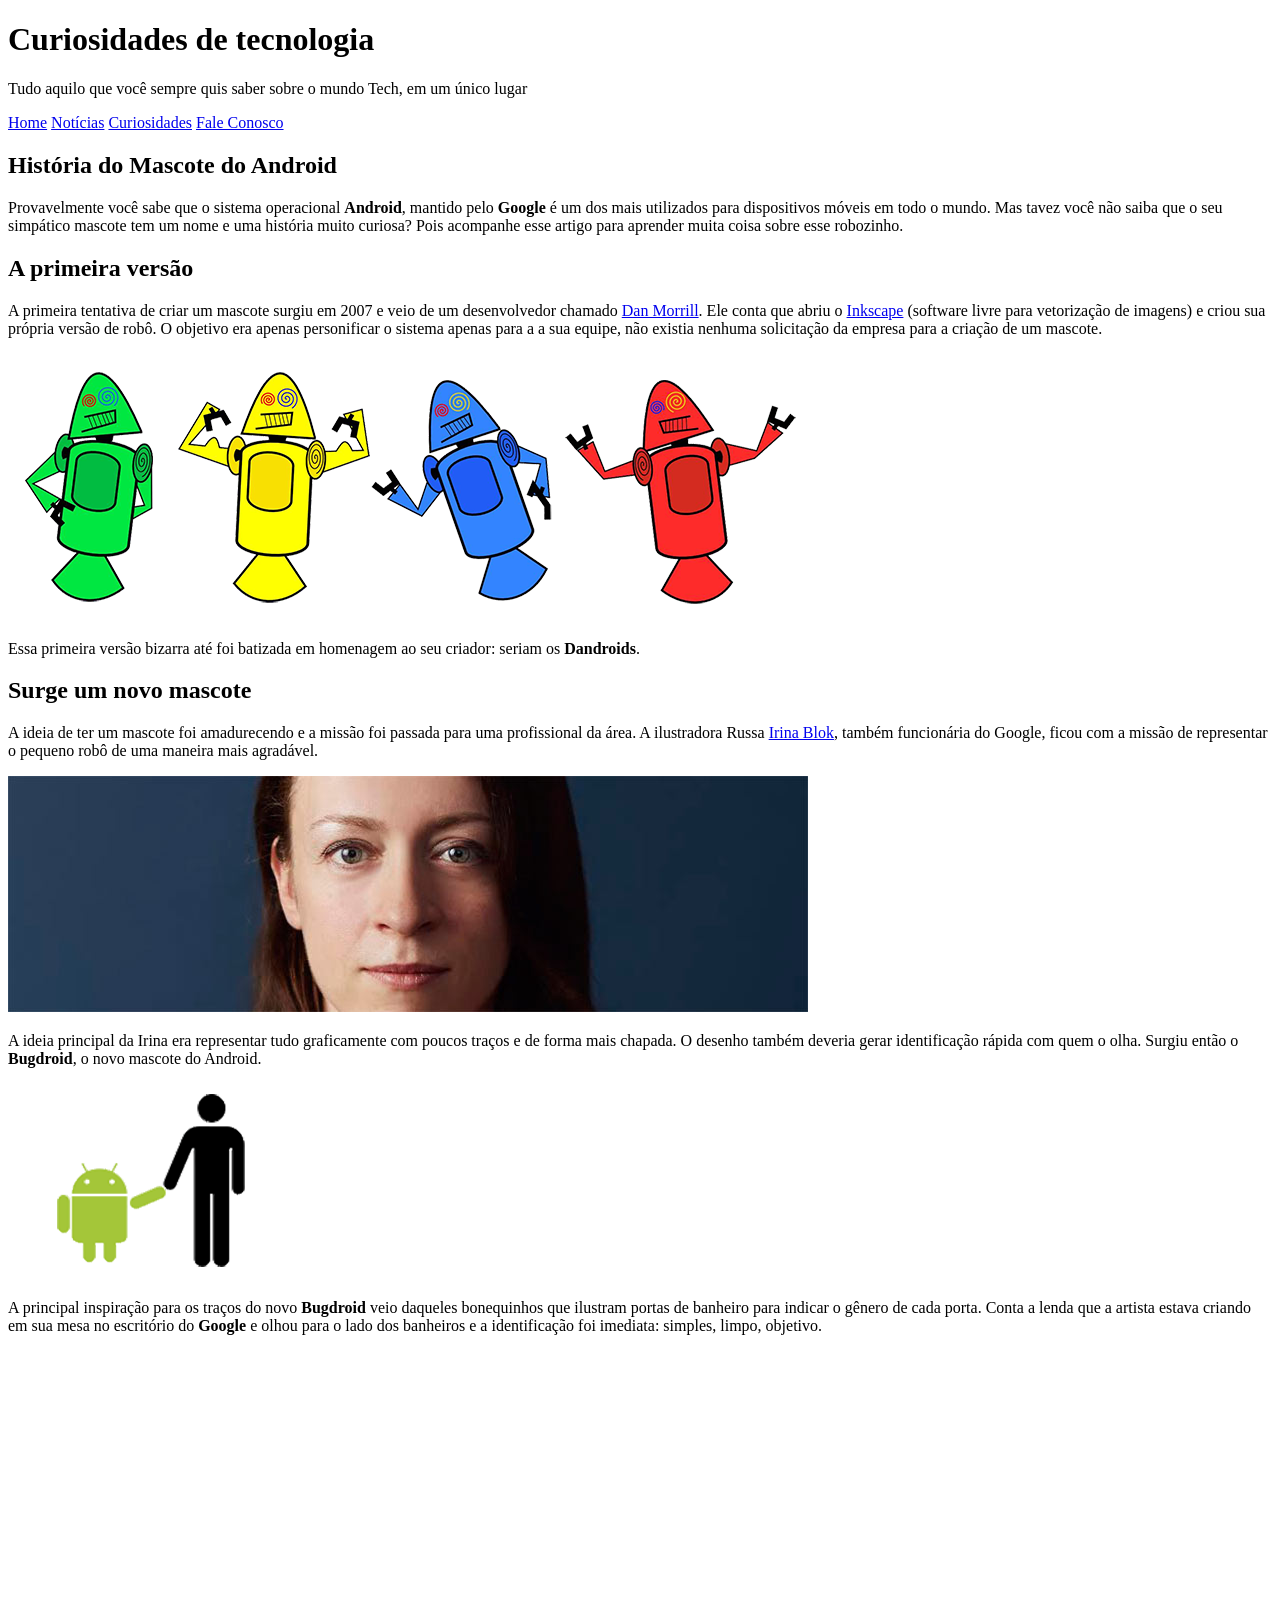
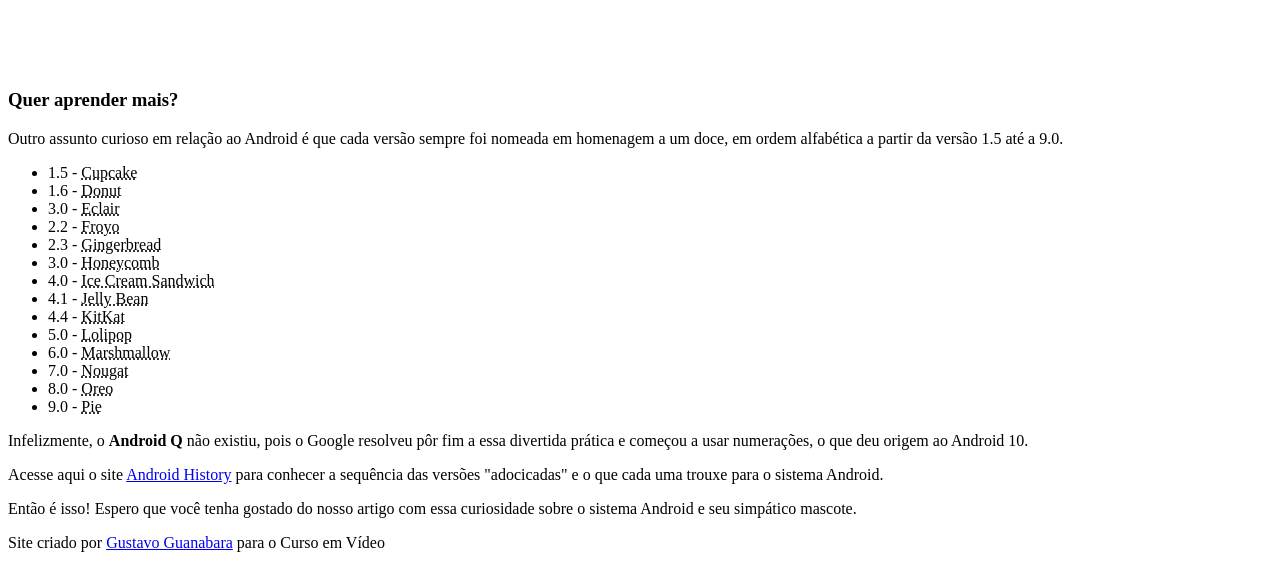
==== index.html @ e2269ea3 "Rename desafio.html to index.html" ====
<!DOCTYPE html>
<html lang="pt-BR">

<head>
    <meta charset="UTF-8">
    <meta name="viewport" content="width=device-width, initial-scale=1.0">
    <title>Como surgiu o mascote android?</title>
    <link rel="shortcut icon" href="imagens/favicon.ico" type="image/x-icon">
    <link rel="stylesheet" href="style/style.css">
</head>

<body>
    <header>
        <h1>Curiosidades de tecnologia</h1>
        <p>Tudo aquilo que você sempre quis saber sobre o mundo Tech, em um único lugar</p>
    </header>
    <nav>
        <a href="#">Home</a>
        <a href="#">Notícias</a>
        <a href="#">Curiosidades</a>
        <a href="#">Fale Conosco</a>
    </nav>
    <main>
        <article>
            <h1>História do Mascote do Android</h1>
            <p>

                Provavelmente você sabe que o sistema operacional <strong>Android</strong>, mantido pelo
                <strong>Google</strong> é um dos mais utilizados
                para
                dispositivos móveis em todo o mundo. Mas tavez você não saiba que o seu simpático mascote tem um nome e
                uma
                história muito curiosa? Pois acompanhe esse artigo para aprender muita coisa sobre esse robozinho.
            </p>
            <h2>
                A primeira versão
            </h2>

            <p>
                A primeira tentativa de criar um mascote surgiu em 2007 e veio de um desenvolvedor chamado <a
                    href="https://androidcommunity.com/dan-morrill-shows-us-the-android-mascot-that-almost-was-20130103/"
                    target="_blank" class="externo">Dan Morrill</a>.
                Ele
                conta que abriu o <a href="https://inkscape.org/release/inkscape-1.4.2/windows/64-bit/exe/dl/"
                    target="_blank" class="externo">Inkscape</a> (software livre para vetorização de imagens) e criou sua própria versão
                de
                robô.
                O objetivo era apenas personificar o sistema apenas para a a sua equipe, não existia nenhuma solicitação
                da
                empresa para a criação de um mascote.
            </p>
            <picture>
                <source media="(max-width:670px)" srcset="imagens/dan-droids-pq.png">

                <img src="imagens/dan-droids.png" alt="Primeiro mascote do Android">
            </picture>

            <p>Essa primeira versão bizarra até foi batizada em homenagem ao seu criador: seriam os
                <strong>Dandroids</strong>.
            </p>

            <h2>Surge um novo mascote</h2>

            <p>
                A ideia de ter um mascote foi amadurecendo e a missão foi passada para uma profissional da área. A
                ilustradora Russa <a href="https://www.irinablok.com/" target="_blank" class="externo">Irina Blok</a>, também
                funcionária do Google, ficou com a missão de representar o pequeno
                robô
                de uma maneira mais agradável.
            </p>

            <picture>
                <source media="(max-width:670px)" srcset="imagens/irina-blok-pq.jpg">
            
                <img src="imagens/irina-blok.jpg" alt="Irina Blok, criadora do Bugdroid">
            </picture>

            <p>
                A ideia principal da Irina era representar tudo graficamente com poucos traços e de forma mais chapada.
                O
                desenho também deveria gerar identificação rápida com quem o olha. Surgiu então o<strong>
                    Bugdroid</strong>, o novo
                mascote
                do Android.
            </p>

            <img src="imagens/bugdroid.png" class="pequena" alt="Bugdroid">

            <p>
                A principal inspiração para os traços do novo <strong>Bugdroid </strong>veio daqueles bonequinhos que
                ilustram portas de
                banheiro para indicar o gênero de cada porta. Conta a lenda que a artista estava criando em sua mesa no
                escritório do <strong>Google</strong> e olhou para o lado dos banheiros e a identificação foi imediata:
                simples, limpo,
                objetivo.
            </p>

            <div class="video">
                <iframe width="560" height="315" src="https://www.youtube.com/embed/l2UDgpLz20M?si=MH_3uFofyjD0m6LO"
                    title="YouTube video player" frameborder="0"
                    allow="accelerometer; autoplay; clipboard-write; encrypted-media; gyroscope; picture-in-picture; web-share"
                    referrerpolicy="strict-origin-when-cross-origin" allowfullscreen></iframe>
            </div>

            <aside>
                <h3>Quer aprender mais?</h3>
                <p>
                    Outro assunto curioso em relação ao Android é que cada versão sempre foi nomeada em homenagem a um
                    doce, em
                    ordem alfabética a partir da versão 1.5 até a 9.0.
                </p>
                <ul>
                    <li>1.5 - <abbr title="Bolo de copo">Cupcake</abbr></li>
                    <li>1.6 - <abbr title="Rosquinha">Donut</abbr></li>
                    <li>3.0 - <abbr title="Bomba">Eclair</abbr></li>
                    <li>2.2 - <abbr title="Iogurte congelado">Froyo</abbr></li>
                    <li>2.3 - <abbr title="Biscoito de gengibre">Gingerbread</abbr></li>
                    <li>3.0 - <abbr title="Favo de mel">Honeycomb</abbr></li>
                    <li>4.0 - <abbr title="Sanduíche de sorvete">Ice Cream Sandwich</abbr></li>
                    <li>4.1 - <abbr title="Jujuba">Jelly Bean</abbr></li>
                    <li>4.4 - <abbr title="KitKat">KitKat</abbr></li>
                    <li>5.0 - <abbr title="Pirulito">Lolipop</abbr></li>
                    <li>6.0 - <abbr title="Marshmallow">Marshmallow</abbr></li>
                    <li>7.0 - <abbr title="Torrone">Nougat</abbr></li>
                    <li>8.0 - <abbr title="Oreo">Oreo</abbr></li>
                    <li>9.0 - <abbr title="Torta">Pie</abbr></li>
                </ul>
                <p>
                    Infelizmente, o <strong>Android Q</strong> não existiu, pois o Google resolveu pôr fim a essa
                    divertida prática e
                    começou a
                    usar numerações, o que deu origem ao Android 10.
                </p>

                <p>
                    Acesse aqui o site <a href="https://www.android.com/why-android/" target="_blank">Android
                        History</a> para conhecer a sequência das versões "adocicadas" e o que cada
                    uma
                    trouxe para o sistema Android.
                </p>

            </aside>
            <p>
                Então é isso! Espero que você tenha gostado do nosso artigo com essa curiosidade sobre o sistema Android
                e
                seu simpático mascote.
            </p>

        </article>
    </main>
    <footer>
        <p>Site criado por <a href="https://gustavoguanabara.github.io/" target="_blank">Gustavo Guanabara</a> para o
            Curso em Vídeo</p>
    </footer>

</body>

</html>
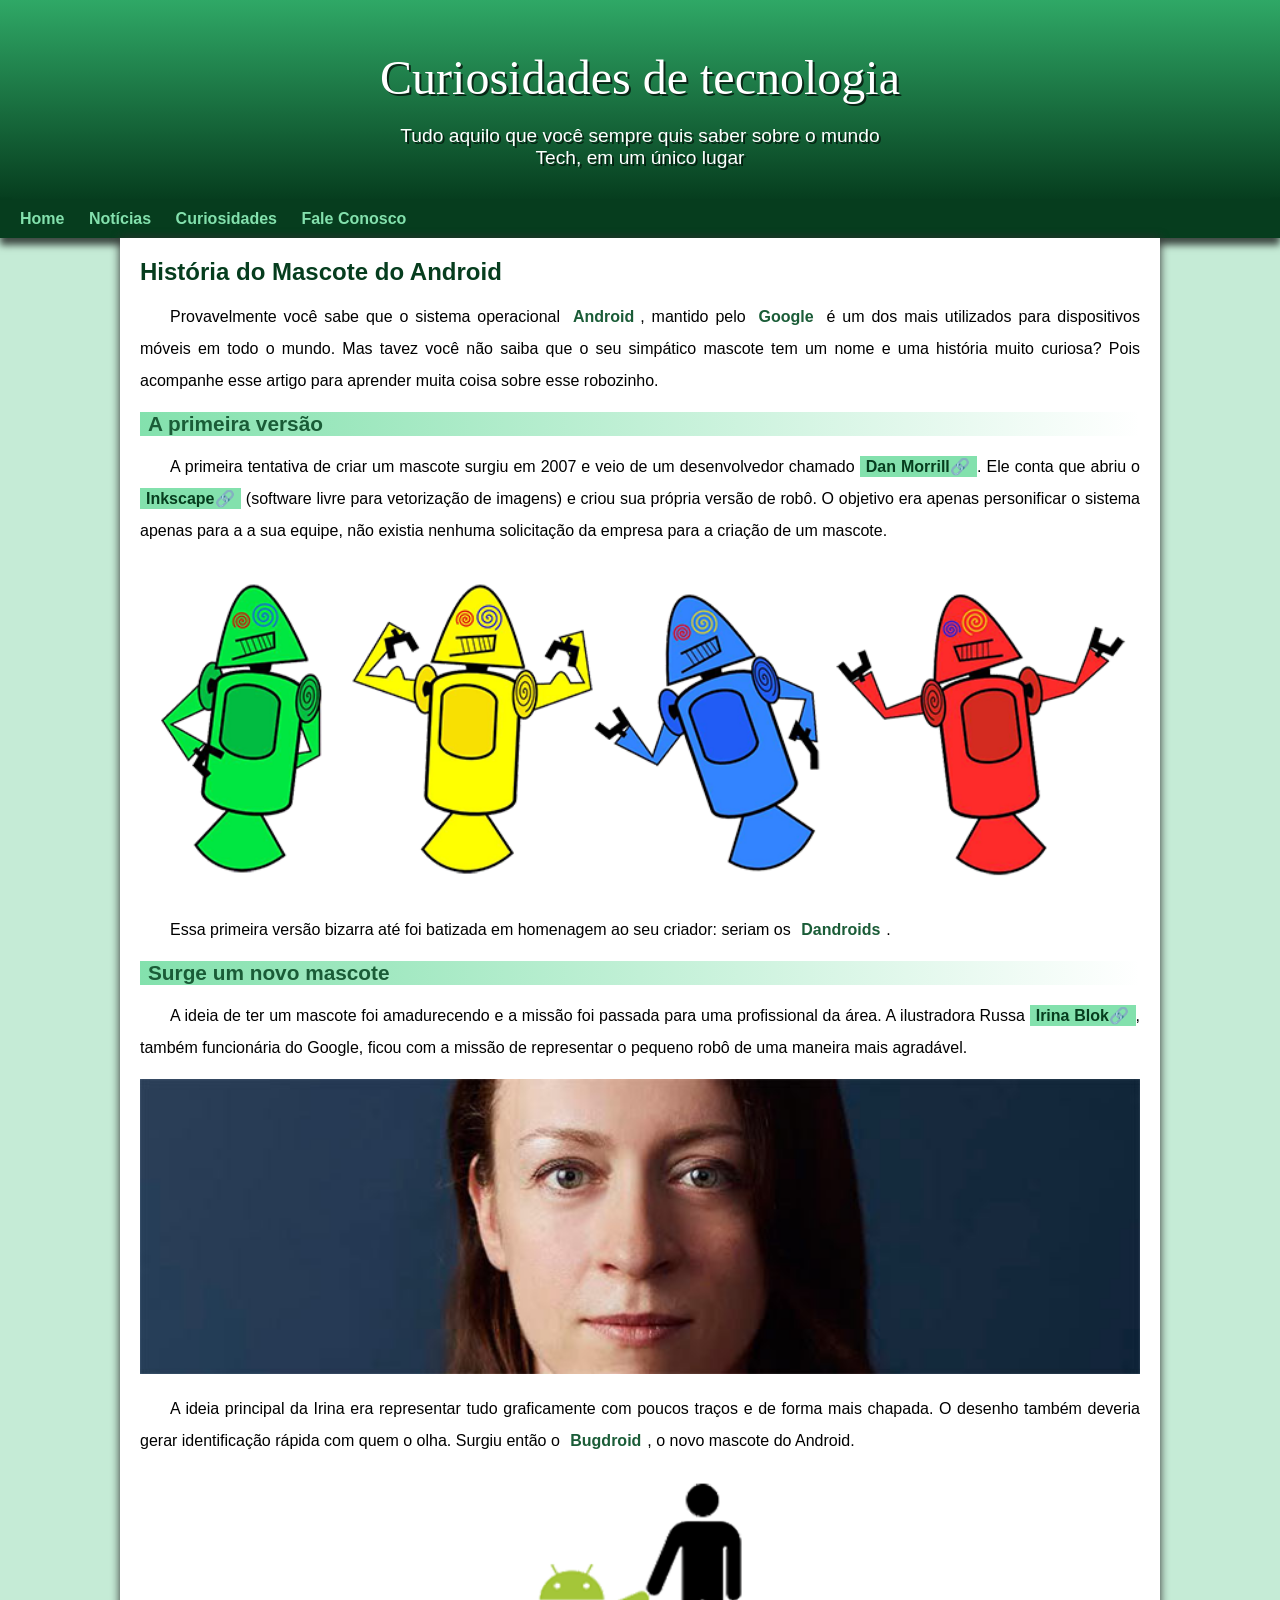
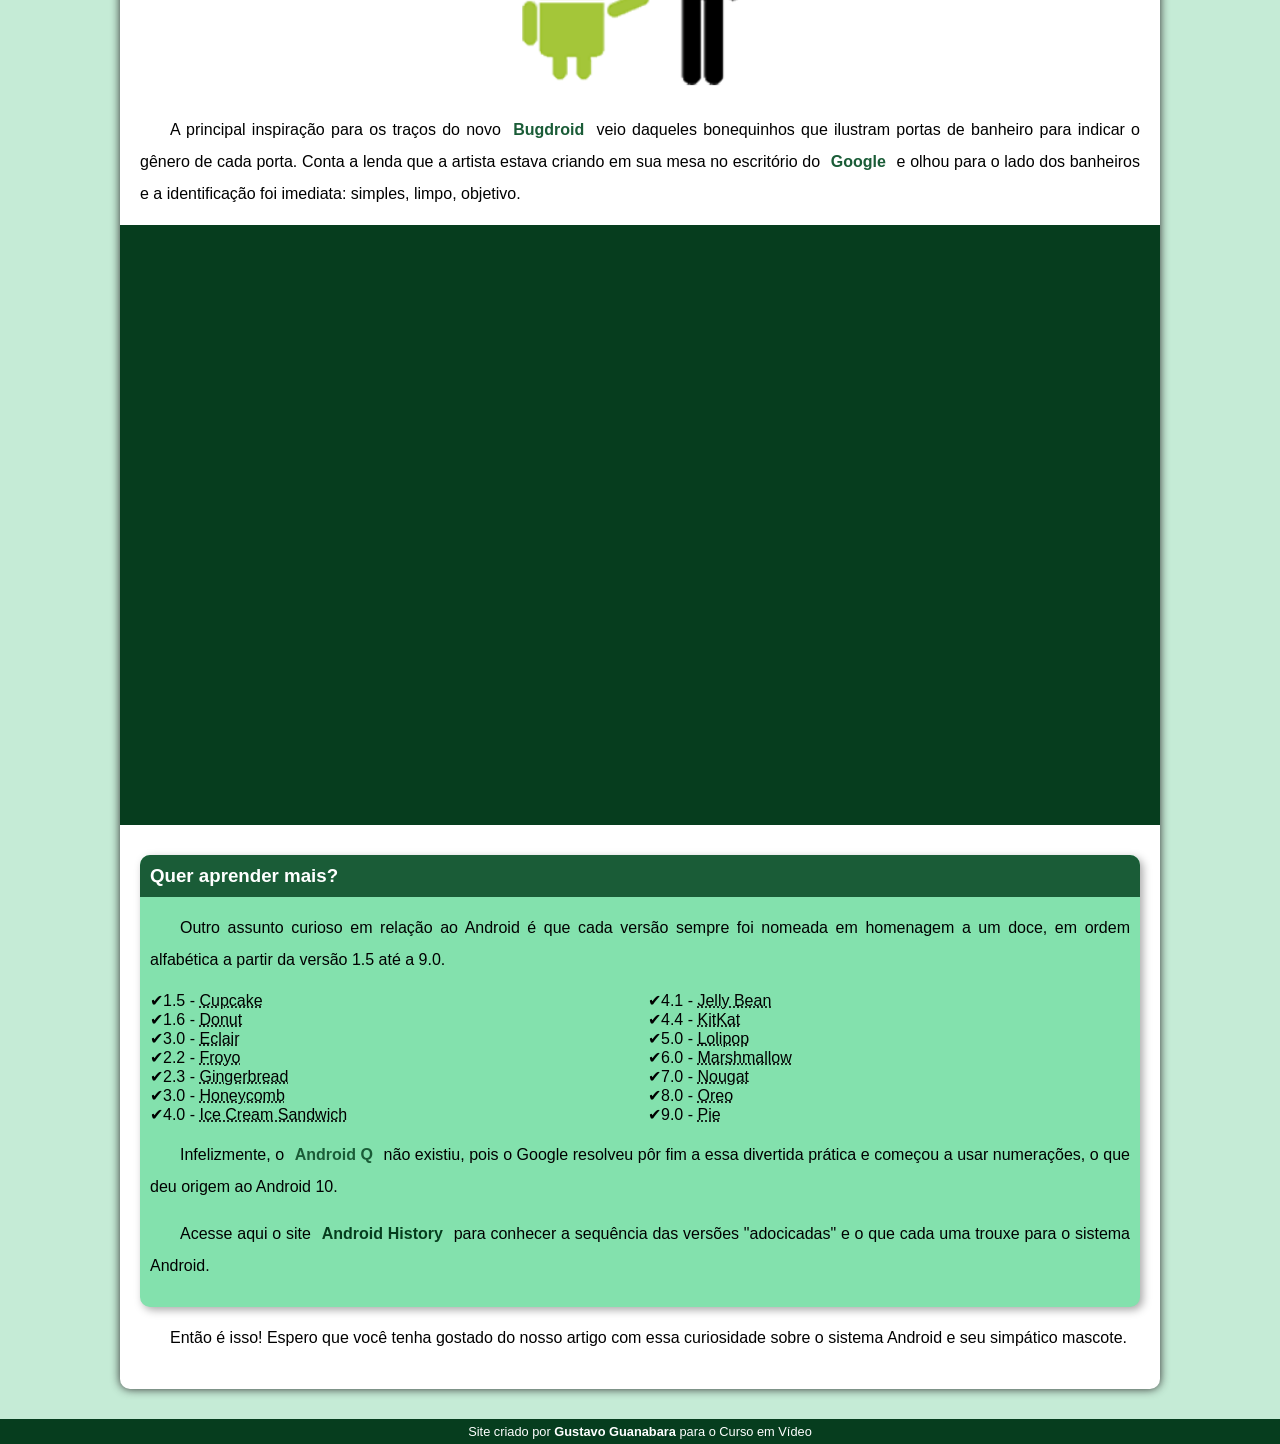
==== commit ab4e45ea: "Update index.html" ====
--- a/index.html
+++ b/index.html
@@ -6,7 +6,7 @@
     <meta name="viewport" content="width=device-width, initial-scale=1.0">
     <title>Como surgiu o mascote android?</title>
     <link rel="shortcut icon" href="imagens/favicon.ico" type="image/x-icon">
-    <link rel="stylesheet" href="style/style.css">
+    <link rel="stylesheet" href="style.css">
 </head>
 
 <body>
--- a/style.css
+++ b/style.css
@@ -0,0 +1,195 @@
+@charset "UTF-8";
+
+@import url('https://fonts.googleapis.com/css2?family=Bebas+Neue&display=swap');
+
+
+:root {
+    --cor0: #c5ebd6; 
+    --cor1: #83e1ad; 
+    --cor2: #3ddc84; 
+    --cor3: #2fa866; 
+    --cor4: #1a5c37; 
+    --cor5: #063d1e;
+    --fonte-padrao: Arial, Verdana, Helvetica, sans-serif;
+    --fonte-destaque: 'Bebas Neue', cursive;
+}
+
+* {
+    margin: 0px;
+    padding: 0px;
+}
+
+body {
+    background-color: var(--cor0);
+    font-family: var(--fonte-padrao);
+}
+
+a.externo::after {
+    content: '\1F517';
+
+}
+
+div.video {
+    background-color: var(--cor5);
+    margin-bottom: 30px;
+    margin: 0px -20px 30px -20px;
+    padding: 20px; 
+    padding-bottom: 58%;
+    position: relative;
+}
+
+div.video > iframe {
+    position: absolute;
+    top: 5%;
+    left: 5%;
+    width: 90%;
+    height: 90%;
+}
+
+main p {
+    margin: 15px 0px;
+    text-align: justify;
+    text-indent: 30px;
+    font-size: 1em;
+    line-height: 2em;
+}
+
+main strong {
+    color: var(--cor4);
+    font-weight: bold;
+    padding: 2px 6px;
+}
+
+main a {
+    text-decoration: none;
+    font-weight: bold;
+    color: var(--cor5);
+    background-color: var(--cor1);
+    padding: 2px 6px;
+}
+
+main a:hover {
+    text-decoration: underline;
+    color: var(--cor3);
+}
+
+header {
+    background-image: linear-gradient(to bottom, var(--cor3), var(--cor5));
+    min-height: 150px;
+    text-align: center;
+    padding-top: 50px;
+
+}
+
+header > h1 {
+    color: white;
+    font-family: var(--fonte-destaque);
+    margin-bottom: 20px;
+    font-size: 3em;
+    font-weight: normal;
+    text-shadow: 2px 2px 0px rgba(0, 0, 0, 0.679);
+}
+
+header > p {
+    color: white;
+    font-family: var(--fonte-padrao);
+    font-size: 1.2em;
+    max-width: 500px;
+    margin: auto;
+    padding-right: 10px;
+    padding-left: 10px;
+    margin-bottom: 20px;
+    text-shadow: 2px 2px 0px rgba(0, 0, 0, 0.619);
+}
+
+nav {
+    background-color: var(--cor5);
+    padding: 10px;
+    box-shadow: 0px 7px 7px rgba(0, 0, 0, 0.685);
+}
+
+nav > a {
+    color: var(--cor1);
+    padding: 10px;
+    text-decoration: none;
+    font-weight: bolder;
+    transition-duration: 0.25s;
+}
+
+nav > a:hover {
+    background-color: var(--cor4);
+    border-radius: 5px;
+}
+
+main {
+    padding: 20px;
+    background-color: white;
+    min-width: 300px;
+    max-width: 1000px;
+    margin: auto;
+    margin-bottom: 30px;
+    box-shadow: 0px 0px 10px rgb(47, 47, 47);
+    border-bottom-left-radius: 10px;
+    border-bottom-right-radius: 10px;
+}
+
+main h1 {
+    color: var(--cor5);
+}
+
+main h2 {
+    color: var(--cor4);
+    font-size: 1.3em;
+    background-image: linear-gradient(to right, var(--cor1), transparent);
+    text-indent: 8px;
+}
+
+main img {
+    width: 100%;
+}
+
+.pequena {
+    max-width: 350px;
+    display: block;
+    margin: auto;
+}
+
+aside {
+    background-color: var(--cor1);
+    padding: 10px;
+    border-radius: 10px;
+    box-shadow: 3px 3px 8px rgba(0, 0, 0, 0.338);
+}
+
+aside > ul {
+    list-style-position: inside;
+    columns: 2;
+    list-style-type: '\2714';
+}
+
+aside > h3 {
+    background-color: var(--cor4);
+    color: white;
+    padding: 10px;
+    margin: -10px -10px 0px -10px;
+    border-radius: 10px 10px 0px 0px;
+}
+
+footer {
+    background-color: var(--cor5);
+    color: white;
+    text-align: center;
+    font-size: 0.8em;
+    padding: 5px;
+}
+
+footer a {
+    color: white;
+    font-weight: bolder;
+    text-decoration: none;
+}
+
+footer a:hover {
+    text-decoration: underline;
+    color: var(--cor1);
+}
